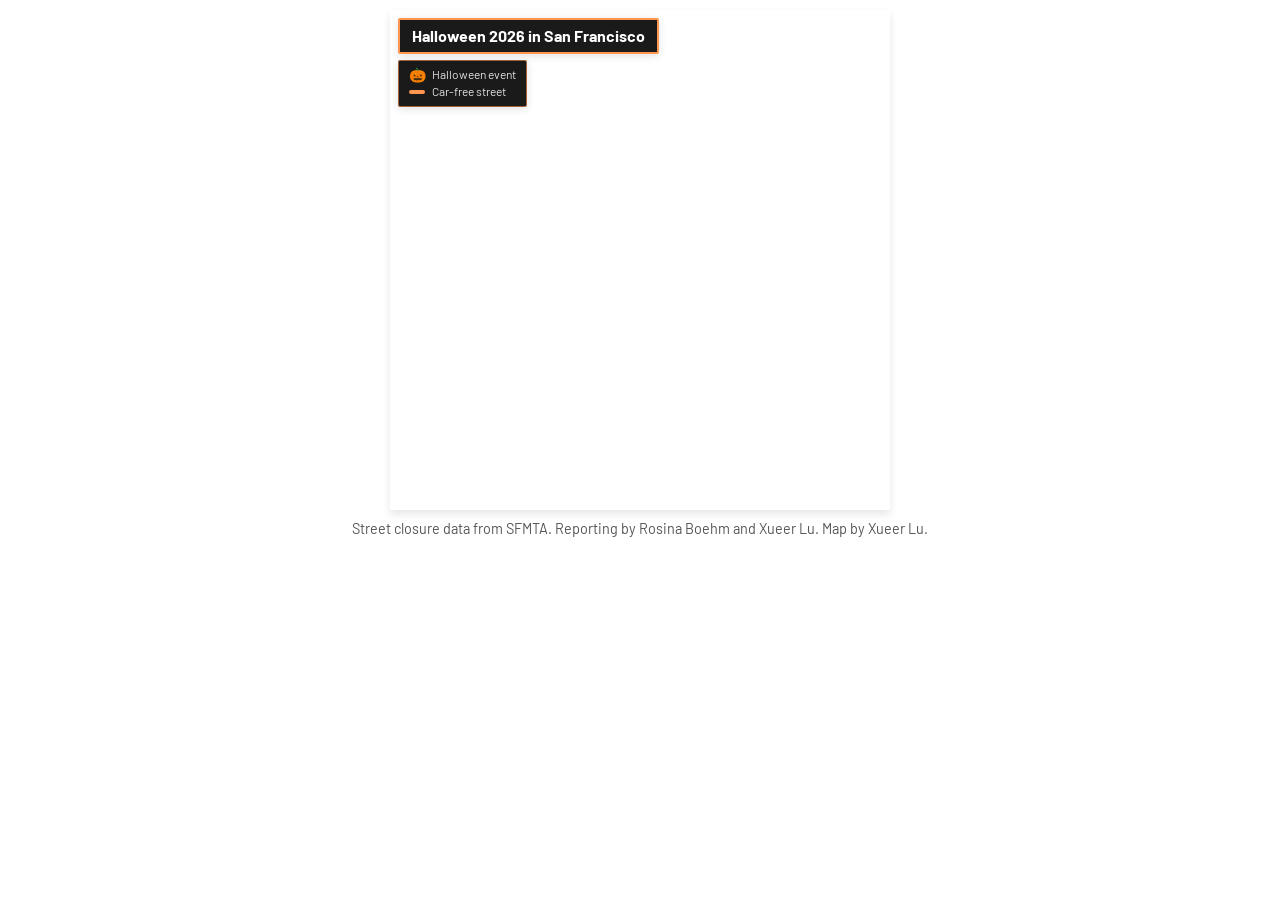
==== docs/halloween-map/index.html @ 62bad6ce "upload halloween project" ====
<!DOCTYPE html>
<html lang="en">
<head>
  <meta charset="utf-8" />
  <title>Halloween Events and Car-Free Streets in San Francisco 2026</title>
  <meta name="viewport" content="initial-scale=1,maximum-scale=1,user-scalable=no" />
  <script src="https://api.mapbox.com/mapbox-gl-js/v3.1.2/mapbox-gl.js"></script>
  <link href="https://api.mapbox.com/mapbox-gl-js/v3.1.2/mapbox-gl.css" rel="stylesheet" />
  <link href="https://fonts.googleapis.com/css2?family=Barlow:wght@400;500;600;700&display=swap" rel="stylesheet" />
  <link rel="stylesheet" href="styles.css" />
</head>
<body>
  <div class="cont">
    <div class="map-container with-map-title">
      <div id="map" class="map"></div>
      <div class="map-title">Halloween 2026 in San Francisco</div>
      <div id="legend" class="legend">
        <div class="row"><span class="swatch-pumpkin" aria-hidden="true">🎃</span>Halloween event</div>
        <div class="row"><span class="swatch-line" aria-hidden="true"></span>Car-free street</div>
      </div>
      <div id="info-box" class="info-box" role="dialog" aria-live="polite"></div>
    </div>
  </div>

  <div id="last-updated" class="credit">
    Street closure data from SFMTA. Reporting by Rosina Boehm and Xueer Lu. Map by Xueer Lu.
  </div>

  <script src="https://pym.nprapps.org/pym.v1.min.js"></script>
  <script src="map.js"></script>
</body>
</html>
---- docs/halloween-map/styles.css ----
/* ===== Base ===== */
body{margin:0;padding:0 0 2px 0;font-family:'Barlow',sans-serif}

/* ===== Layout ===== */
.cont{display:flex;justify-content:center;align-items:center}
.map-container{position:relative;width:100vw;max-width:400px;margin:10px auto}
.map{width:100vw;max-width:400px;height:500px;margin:0;box-shadow:0 4px 8px rgba(0,0,0,.1)}

.credit{text-align:center;font-family:'Barlow',sans-serif;font-size:.9em;color:#555}

/* ===== Title (top left) ===== */
.map-container.with-map-title .map-title{
  position:absolute;top:8px;left:8px;z-index:4;
  background:#1a1a1a;
  padding:8px 12px;
  border:2px solid #ff964f;
  border-radius:2px;
  box-shadow:0 2px 8px rgba(0,0,0,.12);
  font-weight:700;color:#fff;font-size:16px;line-height:1;
  white-space:nowrap;pointer-events:none;
}

/* ===== Legend (sits under the title, same dark theme) ===== */
.legend{
  position:absolute;left:8px;top:8px;z-index:3;
  background:#1a1a1a;color:#e0e0e0;
  border:1px solid rgba(255,150,79,.6);
  border-radius:2px;
  box-shadow:0 2px 8px rgba(0,0,0,.12);
  padding:7px 10px;
  font-size:12px;line-height:1.15;
  pointer-events:none;
}
.map-container.with-map-title .legend{top:50px}
.legend .row{display:flex;align-items:center;gap:7px;margin:3px 0}
.legend .row:first-child{margin-top:0}
.legend .row:last-child{margin-bottom:0}
.legend .swatch-pumpkin{width:16px;text-align:center;font-size:14px;line-height:1}
.legend .swatch-line{width:16px;height:4px;border-radius:2px;background:#ff964f;flex:0 0 16px}

/* ===== Info box (Halloween theme) ===== */
.info-box{
  position:absolute;left:50%;transform:translateX(-50%);bottom:14px;z-index:2;
  width:calc(100% - 12px);max-width:460px;box-sizing:border-box;
  padding:16px 20px;
  background:#1a1a1a;
  border:2px solid #ff964f;border-radius:2px;
  box-shadow:0 8px 24px rgba(0,0,0,.6),0 0 20px rgba(255,150,79,.4);
  font-size:13px;line-height:1.35;
  max-height:45%;overflow-y:auto;
  display:none;
}
.info-close{
  position:absolute;top:6px;right:8px;
  background:none;border:0;color:#e0e0e0;
  font:600 18px/1 'Barlow',sans-serif;cursor:pointer;padding:4px;
}
.info-close:hover{color:#ff964f}
.info-kind{
  color:#ff964f;font-size:11px;font-weight:600;
  letter-spacing:.06em;text-transform:uppercase;margin-bottom:4px;
}
.info-title-row{display:flex;gap:8px;align-items:baseline;flex-wrap:wrap;padding-right:18px}
.info-title-row .event{font-weight:600;color:#ff964f;font-size:inherit;margin-bottom:8px}
.info-desc{margin-top:4px;color:#e0e0e0;line-height:1.6;font-size:inherit}
.info-desc strong{color:#fff}
.info-desc p{margin:0 0 6px}
.info-desc a{color:#ffb380;font-weight:600}
.info-desc a:hover{color:#ff964f}

/* ===== Mobile ===== */
@media (max-width:768px){
  .map-container{max-width:400px}
  .map{height:500px}
  .map-container.with-map-title .map-title{font-size:15px;padding:7px 10px}
  .map-container.with-map-title .legend{top:46px}
}

/* ===== Desktop: map up to 500px wide ===== */
@media (min-width:769px){
  .map-container{max-width:500px}
  .map{max-width:500px}
}
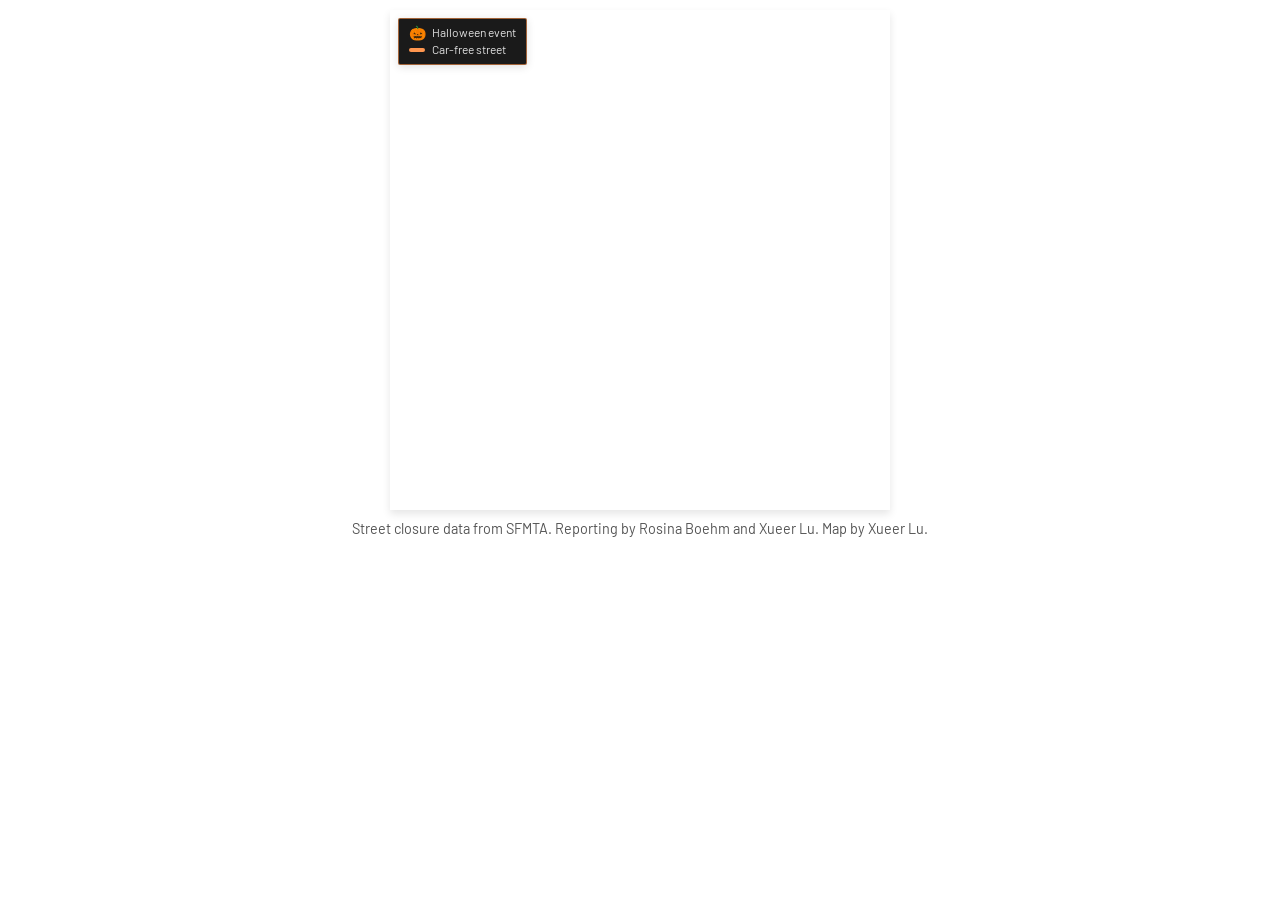
==== commit fdeef250: "update styles" ====
--- a/docs/halloween-map/index.html
+++ b/docs/halloween-map/index.html
@@ -11,9 +11,8 @@
 </head>
 <body>
   <div class="cont">
-    <div class="map-container with-map-title">
+    <div class="map-container">
       <div id="map" class="map"></div>
-      <div class="map-title">Halloween 2026 in San Francisco</div>
       <div id="legend" class="legend">
         <div class="row"><span class="swatch-pumpkin" aria-hidden="true">🎃</span>Halloween event</div>
         <div class="row"><span class="swatch-line" aria-hidden="true"></span>Car-free street</div>
--- a/docs/halloween-map/styles.css
+++ b/docs/halloween-map/styles.css
@@ -8,43 +8,34 @@
 
 .credit{text-align:center;font-family:'Barlow',sans-serif;font-size:.9em;color:#555}
 
-/* ===== Title (top left) ===== */
-.map-container.with-map-title .map-title{
-  position:absolute;top:8px;left:8px;z-index:4;
-  background:#1a1a1a;
-  padding:8px 12px;
-  border:2px solid #ff964f;
-  border-radius:2px;
-  box-shadow:0 2px 8px rgba(0,0,0,.12);
-  font-weight:700;color:#fff;font-size:16px;line-height:1;
-  white-space:nowrap;pointer-events:none;
-}
+/* ===== Shared border for the legend and the popup ===== */
+:root{--card-border:1px solid rgba(255,150,79,.6)}
 
-/* ===== Legend (sits under the title, same dark theme) ===== */
+/* ===== Legend (top left) ===== */
 .legend{
   position:absolute;left:8px;top:8px;z-index:3;
   background:#1a1a1a;color:#e0e0e0;
-  border:1px solid rgba(255,150,79,.6);
+  border:var(--card-border);
   border-radius:2px;
   box-shadow:0 2px 8px rgba(0,0,0,.12);
   padding:7px 10px;
   font-size:12px;line-height:1.15;
   pointer-events:none;
 }
-.map-container.with-map-title .legend{top:50px}
 .legend .row{display:flex;align-items:center;gap:7px;margin:3px 0}
 .legend .row:first-child{margin-top:0}
 .legend .row:last-child{margin-bottom:0}
 .legend .swatch-pumpkin{width:16px;text-align:center;font-size:14px;line-height:1}
 .legend .swatch-line{width:16px;height:4px;border-radius:2px;background:#ff964f;flex:0 0 16px}
 
-/* ===== Info box (Halloween theme) ===== */
+/* ===== Info box (popup) ===== */
 .info-box{
   position:absolute;left:50%;transform:translateX(-50%);bottom:14px;z-index:2;
   width:calc(100% - 12px);max-width:460px;box-sizing:border-box;
   padding:16px 20px;
   background:#1a1a1a;
-  border:2px solid #ff964f;border-radius:2px;
+  border:var(--card-border);
+  border-radius:2px;
   box-shadow:0 8px 24px rgba(0,0,0,.6),0 0 20px rgba(255,150,79,.4);
   font-size:13px;line-height:1.35;
   max-height:45%;overflow-y:auto;
@@ -56,10 +47,6 @@
   font:600 18px/1 'Barlow',sans-serif;cursor:pointer;padding:4px;
 }
 .info-close:hover{color:#ff964f}
-.info-kind{
-  color:#ff964f;font-size:11px;font-weight:600;
-  letter-spacing:.06em;text-transform:uppercase;margin-bottom:4px;
-}
 .info-title-row{display:flex;gap:8px;align-items:baseline;flex-wrap:wrap;padding-right:18px}
 .info-title-row .event{font-weight:600;color:#ff964f;font-size:inherit;margin-bottom:8px}
 .info-desc{margin-top:4px;color:#e0e0e0;line-height:1.6;font-size:inherit}
@@ -72,8 +59,6 @@
 @media (max-width:768px){
   .map-container{max-width:400px}
   .map{height:500px}
-  .map-container.with-map-title .map-title{font-size:15px;padding:7px 10px}
-  .map-container.with-map-title .legend{top:46px}
 }
 
 /* ===== Desktop: map up to 500px wide ===== */
